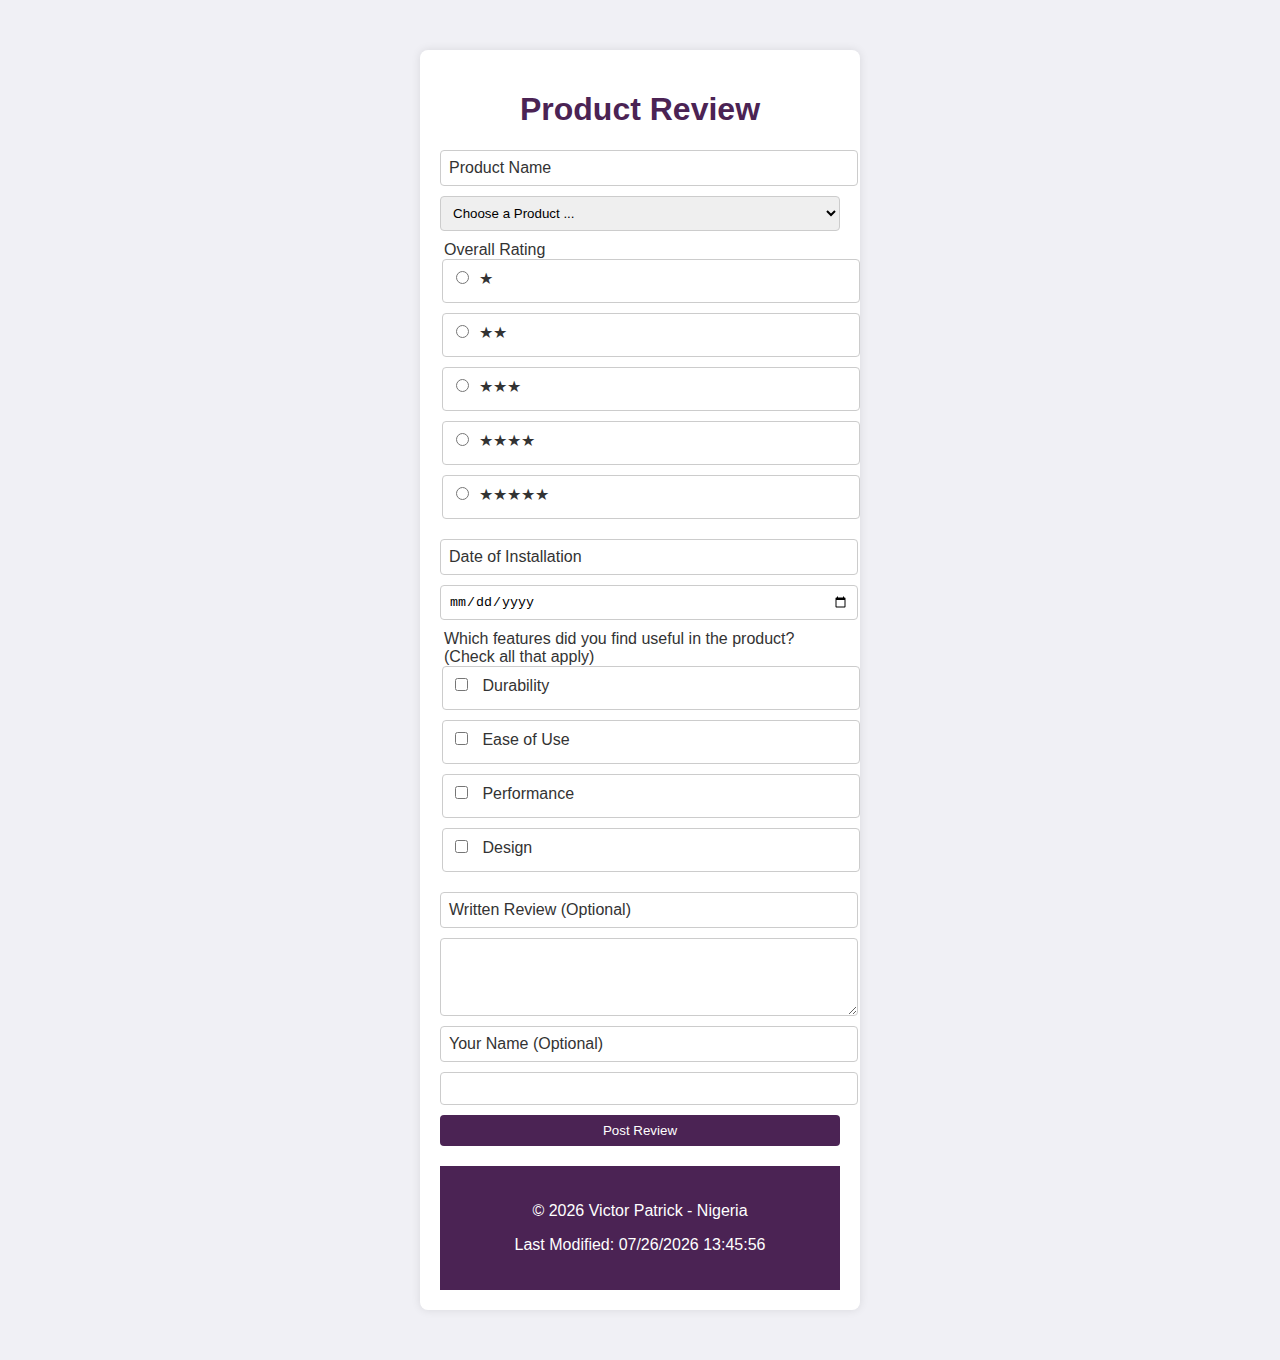
==== form.html @ 459396e9 "changed url structure" ====
<!DOCTYPE html>
<html lang="en">
<head>
    <meta charset="UTF-8">
    <meta name="viewport" content="width=device-width, initial-scale=1.0">
    <title>Product Review</title>
    <link rel="stylesheet" href="form/styles.css">
</head>
<body>
    <div class="form-container">
        <h1>Product Review</h1>

        <form action="review.html" method="get">
            <label for="product-name">Product Name</label>
            <select id="product-name" name="product-name" required>
                <option value="" disabled selected>Choose a Product ...</option>
            </select>

            <fieldset>
                <legend>Overall Rating</legend>
                <label><input type="radio" name="rating" value="1" required>&#9733;</label>
                <label><input type="radio" name="rating" value="2">&#9733;&#9733;</label>
                <label><input type="radio" name="rating" value="3">&#9733;&#9733;&#9733;</label>
                <label><input type="radio" name="rating" value="4">&#9733;&#9733;&#9733;&#9733;</label>
                <label><input type="radio" name="rating" value="5">&#9733;&#9733;&#9733;&#9733;&#9733;</label>
            </fieldset>

            <label for="installation-date">Date of Installation</label>
            <input type="date" id="installation-date" name="installation-date" required>

            <fieldset>
                <legend>Which features did you find useful in the product? (Check all that apply)</legend>
                <label><input type="checkbox" name="features" value="Durability"> Durability</label>
                <label><input type="checkbox" name="features" value="Ease of Use"> Ease of Use</label>
                <label><input type="checkbox" name="features" value="Performance"> Performance</label>
                <label><input type="checkbox" name="features" value="Design"> Design</label>
            </fieldset>

            <label for="written-review">Written Review (Optional)</label>
            <textarea id="written-review" name="written-review" rows="4"></textarea>

            <label for="user-name">Your Name (Optional)</label>
            <input type="text" id="user-name" name="user-name">

            <input type="submit" value="Post Review">
        </form>

        <footer>
            <p>&copy; <span id="year"></span> Victor Patrick - Nigeria</p>
            <p>Last Modified: <span id="last-modified"></span></p>
          </footer>
    </div>

    <script src="form/script.js"></script>
</body>
</html>
---- form/styles.css ----
body {
    font-family: Arial, sans-serif;
    margin: 0;
    padding: 0;
    background-color: #f0f0f5;
    color: #333;
}

.form-container {
    max-width: 400px;
    margin: 50px auto;
    padding: 20px;
    background-color: #fff;
    border-radius: 8px;
    box-shadow: 0 0 10px rgba(0,0,0,0.1);
}

h1 {
    text-align: center;
    color: #4b2354;
}

label, input, select, textarea, fieldset {
    display: block;
    width: 100%;
    margin-bottom: 10px;
    padding: 8px;
    border: 1px solid #ccc;
    border-radius: 4px;
}

input[type="radio"], input[type="checkbox"] {
    display: inline-block;
    width: auto;
    margin-right: 10px;
}

fieldset {
    border: none;
    padding: 0;
}

input[type="submit"] {
    background-color: #4b2354;
    color: #fff;
    border: none;
    cursor: pointer;
}

input[type="submit"]:hover {
    background-color: #2e1234;
}

footer {
    text-align: center;
    padding: 20px;
    background-color: #4b2354;
    color: #fff;
    margin-top: 20px;
}
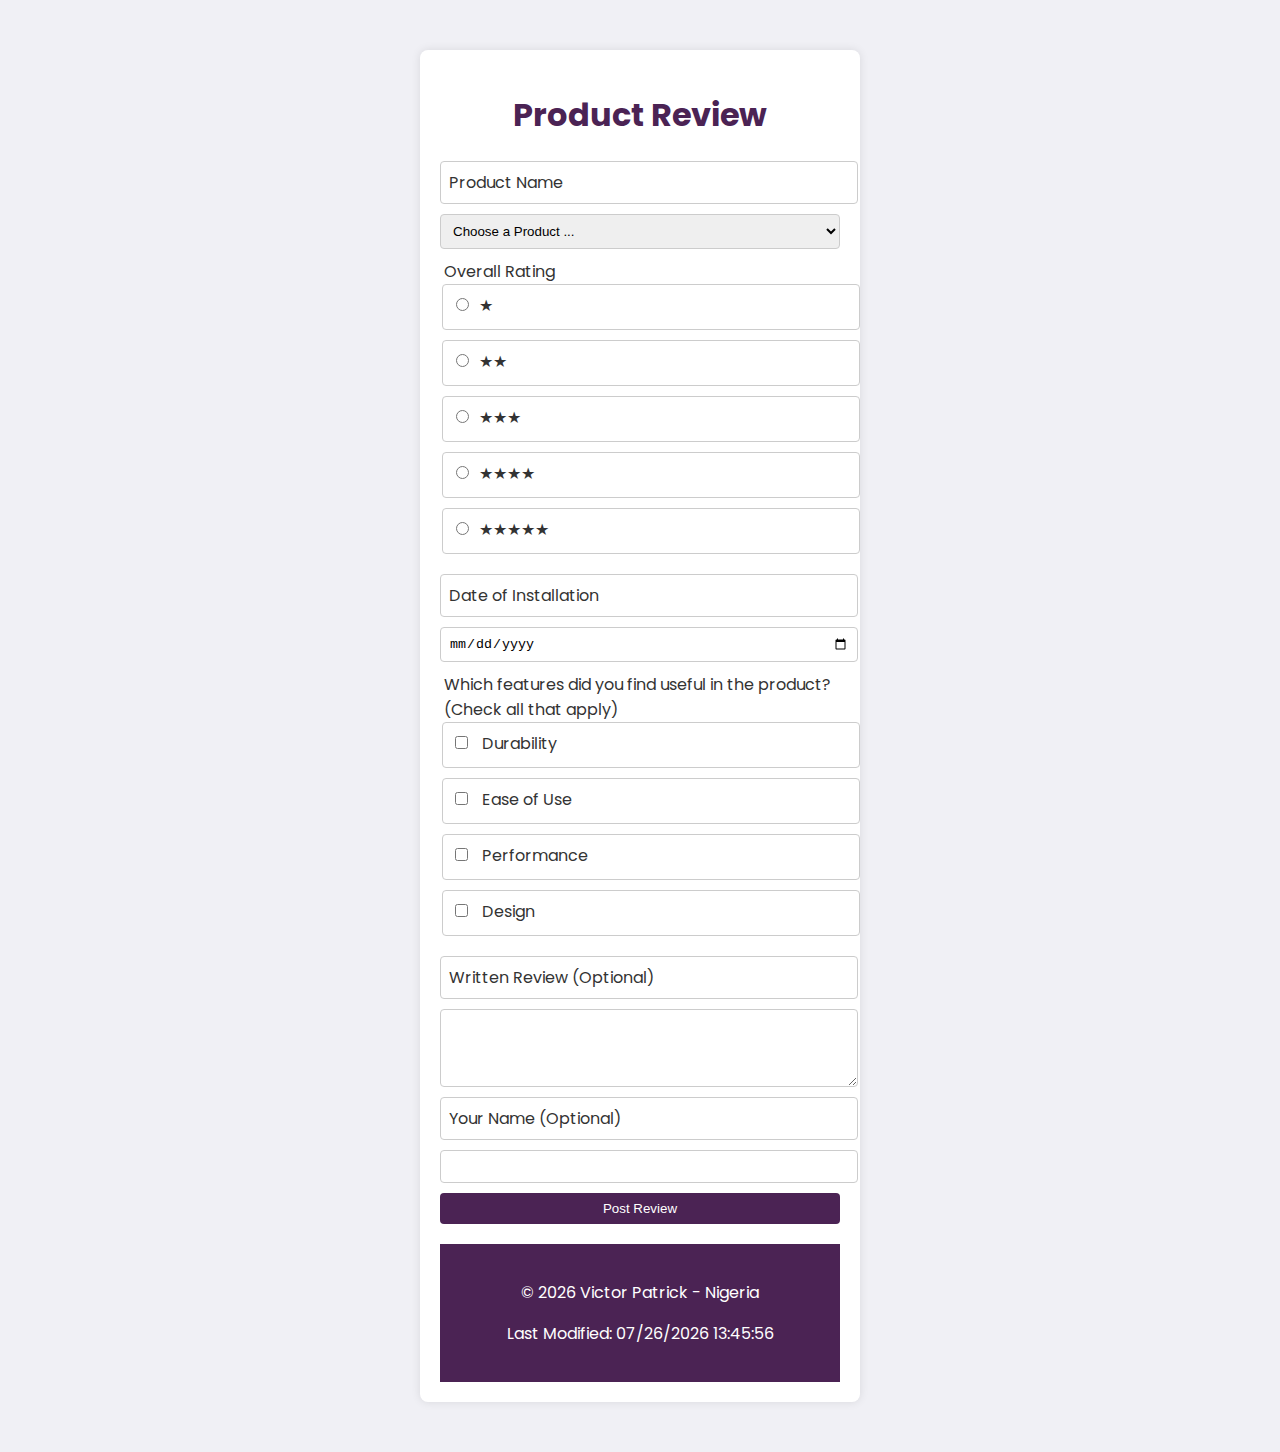
==== commit 7589ac0e: "solved audit problems" ====
--- a/form.html
+++ b/form.html
@@ -4,7 +4,19 @@
     <meta charset="UTF-8">
     <meta name="viewport" content="width=device-width, initial-scale=1.0">
     <title>Product Review</title>
-    <link rel="stylesheet" href="form/styles.css">
+    <meta
+    name="description"
+    content="WDD 131 - Product Review - Victor Patrick"
+  />
+  <meta name="author" content="Victor Patrick" />
+  <link rel="preconnect" href="https://fonts.googleapis.com" />
+  <link rel="preconnect" href="https://fonts.gstatic.com" crossorigin />
+  <link
+    href="https://fonts.googleapis.com/css2?family=Poppins&display=swap"
+    rel="stylesheet"
+  />
+    <link rel="stylesheet" href="styles/form.css">
+    <script defer src="scripts/form.js"></script>
 </head>
 <body>
     <div class="form-container">
@@ -51,6 +63,5 @@
           </footer>
     </div>
 
-    <script src="form/script.js"></script>
 </body>
 </html>
--- a/styles/form.css
+++ b/styles/form.css
@@ -0,0 +1,60 @@
+body {
+    font-family: "Poppins", sans-serif;
+    margin: 0;
+    padding: 0;
+    background-color: #f0f0f5;
+    color: #333;
+}
+
+.form-container {
+    max-width: 400px;
+    margin: 50px auto;
+    padding: 20px;
+    background-color: #fff;
+    border-radius: 8px;
+    box-shadow: 0 0 10px rgba(0,0,0,0.1);
+}
+
+h1 {
+    text-align: center;
+    color: #4b2354;
+}
+
+label, input, select, textarea, fieldset {
+    display: block;
+    width: 100%;
+    margin-bottom: 10px;
+    padding: 8px;
+    border: 1px solid #ccc;
+    border-radius: 4px;
+}
+
+input[type="radio"], input[type="checkbox"] {
+    display: inline-block;
+    width: auto;
+    margin-right: 10px;
+}
+
+fieldset {
+    border: none;
+    padding: 0;
+}
+
+input[type="submit"] {
+    background-color: #4b2354;
+    color: #fff;
+    border: none;
+    cursor: pointer;
+}
+
+input[type="submit"]:hover {
+    background-color: #2e1234;
+}
+
+footer {
+    text-align: center;
+    padding: 20px;
+    background-color: #4b2354;
+    color: #fff;
+    margin-top: 20px;
+}
